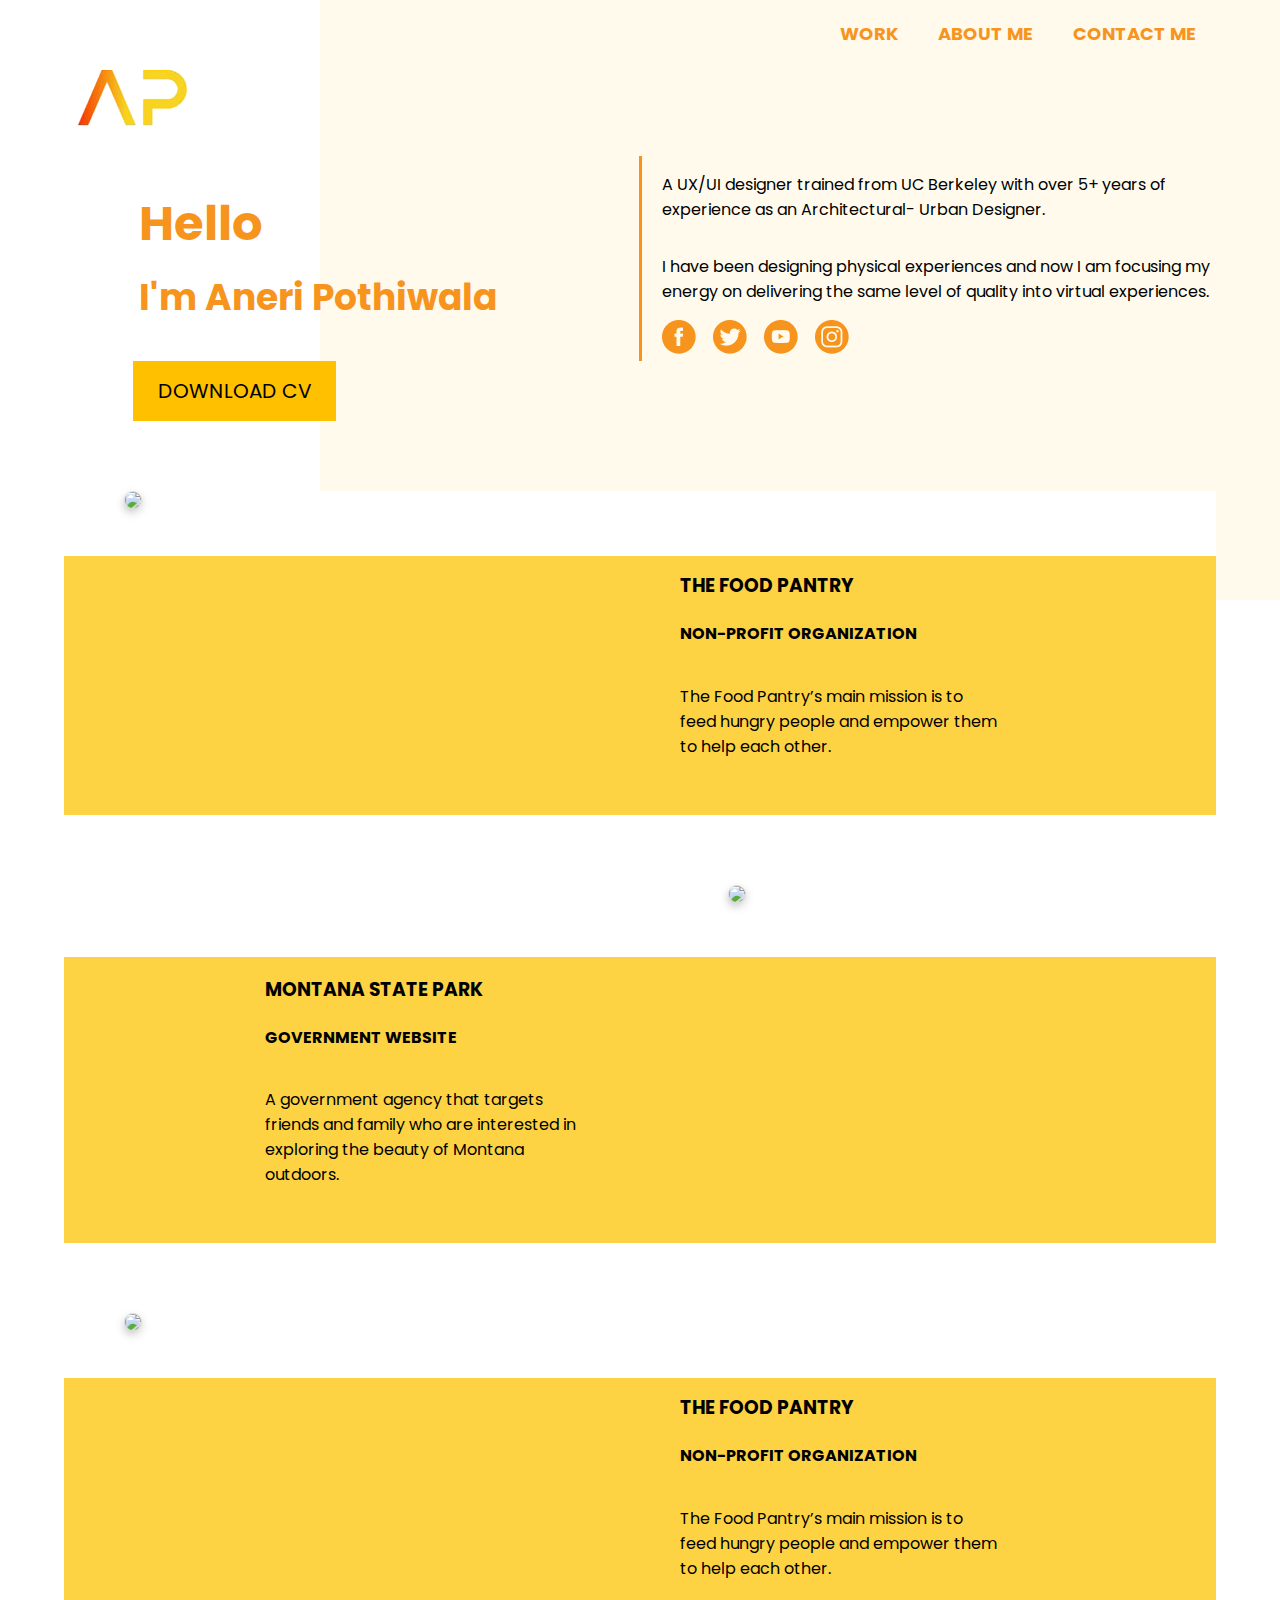
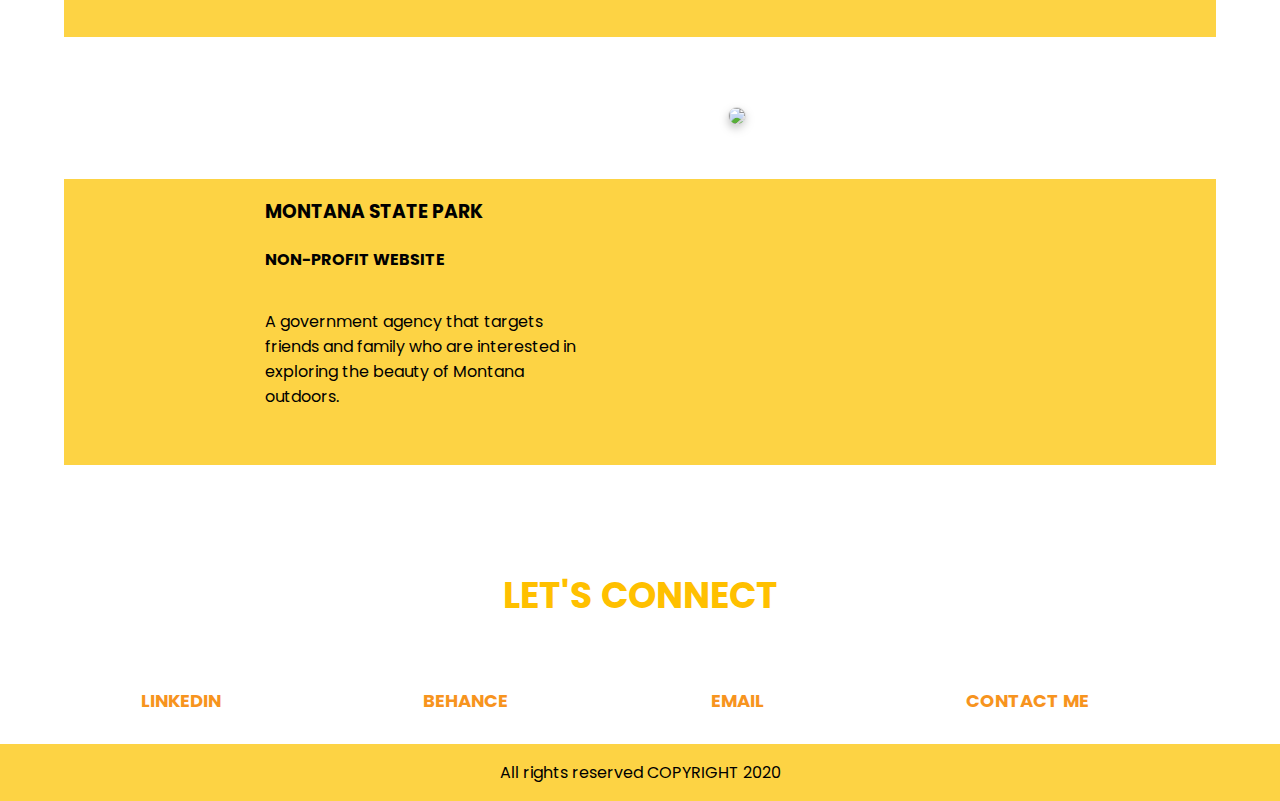
==== index.html @ 705a5108 "1" ====
<!DOCTYPE html>
<html lang="en">
<head>
    <link rel="stylesheet" type="text/css" href="css/style1.css">
    <link rel="preconnect" href="https://fonts.gstatic.com">
    <link href="https://fonts.googleapis.com/css2?family=Poppins:ital,wght@0,100;0,200;0,300;0,400;0,500;0,600;0,700;0,800;0,900;1,100;1,200;1,300;1,400;1,500;1,600;1,700;1,800;1,900&display=swap" rel="stylesheet">
    <meta charset="UTF-8">
    <meta name="viewport" content="width=device-width, initial-scale=1.0">
    <title>Document</title>
	<style>


</style>
</head>

<body>

<!-- Nav HTML -->

<div class="container">

    <div class="row navigation">
        <a href="#">WORK</a>
        <a href="about.html">ABOUT ME</a>
        <a href="#">CONTACT ME</a>
    </div>

<div class="row logo"></div>

<div class= "row">
    <div class= "leftcontent">
        <h1>Hello</h1>
        <h2>I'm Aneri Pothiwala</h2>
            
    </div>

    <div class="line"></div>

    <div class="rightcontent">
        <p>
            A UX/UI designer trained from UC Berkeley with over 5+ years of experience as an Architectural- Urban Designer.
        </p>
        <p> 
            I have been designing physical experiences and now I am focusing my energy on delivering the same level of quality into virtual experiences.
        </p>
		
		<div>
		<img class="imagelogo" src="images/all.png" />
		</div>
		
    </div>
	
</div>


<a href="#" class="button">DOWNLOAD CV</a>
		

<div class="rectangle"></div>


<!-- Projects HTML -->


<div class="row website">
    <div class= "leftcontent">
        <img class="image1" src="images/mockup1food.jpg">
    </div>

    <div class= "rightcontent">
        <div class="text">
            <h3> THE FOOD PANTRY </h3>
            <h4>NON-PROFIT ORGANIZATION</h4>
            <P>The Food Pantry’s main mission is to feed hungry people and empower them to help each other. 
            </P>
        </div>  
    </div>
</div>

<div class="row website reverse">

    <div class= "rightcontent2">
        <img class="image1 image-right" src="images/mockup2park.jpg">
    </div>

    <div class= "leftcontent2">
        <div class="text2">
            <h3> MONTANA STATE PARK </h3>
            <h4>GOVERNMENT WEBSITE</h4>
            <P>A government agency that targets friends and family who are interested in exploring the beauty of Montana outdoors. 
            </P>
        </div>  
    </div>
	
</div>

<div class="row website">
    <div class= "leftcontent">
        <img class="image1" src="images/mockup1food.jpg">
    </div>

    <div class= "rightcontent">
        <div class="text">
            <h3> THE FOOD PANTRY </h3>
            <h4>NON-PROFIT ORGANIZATION</h4>
            <P>The Food Pantry’s main mission is to feed hungry people and empower them to help each other. 
            </P>
        </div>  
    </div>
</div>

<div class="row website reverse">

    <div class= "rightcontent2">
        <img class="image1 image-right" src="images/mockup2park.jpg">
    </div>

    <div class= "leftcontent2">
	    <div class="text2">
            <h3> MONTANA STATE PARK </h3>
            <h4>NON-PROFIT WEBSITE</h4>
            <P>A government agency that targets friends and family who are interested in exploring the beauty of Montana outdoors. 
            </P>
        </div>
    </div>
</div>

</div>

<!-- Arrow animation HTML -->

<div class="arrow bounce">
    <a class="fa fa-arrow-down fa-2x" href="#"></a>
  </div>

<!-- Footer HTML -->


<div class="footer">
    <h2>LET'S CONNECT</h2>

    <div class="footernavname">
		<a href="#">LINKEDIN</a>
		<a href="#">BEHANCE</a>
		<a href="#">EMAIL</a>
		<a href="#">CONTACT ME</a>
    </div>

    <div class= "footer1">
    <p>All rights reserved   COPYRIGHT 2020</p>
    </div>
</div>




</body>
<script src="https://code.jquery.com/jquery-3.5.1.min.js" integrity="sha256-9/aliU8dGd2tb6OSsuzixeV4y/faTqgFtohetphbbj0=" crossorigin="anonymous"></script>
<script src="https://ajax.googleapis.com/ajax/libs/jquery/3.5.1/jquery.min.js"></script>
<!-- <script src="js/index.js"></script> -->
---- css/style1.css ----
body{
    font-family: 'Poppins', sans-serif;
    margin: 0px;
}

.container {
    display:flex;
    width: 90%;
    margin: 0 5%;
    flex-direction: column;
    justify-content: center;
    overflow: hidden;
}

.row{
    display: flex;
    flex-wrap: wrap;
    justify-content: space-around;
}
.reverse{
    flex-direction: row-reverse;
}

.leftcontent{
    padding-left: 20px;
    flex: 1;
    flex-basis: 400px;
}

.rightcontent{
    padding-left: 20px;
    flex: 1;
    flex-basis: 400px;
}

.line {
    border-left: 3px solid #F7941E;
}

p{
    display: inline-block;
    width: auto;
}

.leftcontent h1{
    color: #F7941E;
    margin-left: 10%;
    font-size: 48px;
    margin-bottom: -20px;
}

.leftcontent h1:hover {
    color: #FFC000;
}


.leftcontent h2{
    color: #F7941E;
    margin-left: 10%;
    font-size: 36px;
    position: relative;
    /* opacity:0; */
}

.leftcontent h2:hover {
    color: #FFC000;
}

/* Navigation styles */

.logo{
    display: flex;
    width: 198px;
    height: 109px;
    margin-left: -35px;
    background-image:url("../images/logo.png");
    background-size: cover;
    background-repeat: no-repeat;
    background-position: top;
    }


.logo:hover{
    width: 220px;
}


.navigation {
    justify-content: flex-end;
    }



.navigation a {
    cursor: pointer;
    text-decoration: none;
    color: #F7941E;
    font-size: 18px;
    line-height: 27px;
    font-weight: Bold;
    margin: 20px;
    margin-bottom: 0%;
    }

    .navigation:hover a {
        text-decoration: underline;
        
    }


.rectangle{
    position: absolute;
    width: 75%;
    height: 600px;
    right: 0px;
    top: 0px;
    background: rgba(253, 210, 68, 0.479);
    opacity: 0.22;
    z-index: -1;
    display: block;
    }

.button{
    display: inline-block;
    background-color: #FFC000;
    color: black;
    font-size: 20px;
    text-align: center;
    cursor: pointer;
    padding: 15px ;
    text-decoration: none;
    width: 15%;
    margin-left: 6%;
}

.button:hover {
    background-color:#F7941E; 
    color: white;
    font-weight: bold;
}


/* PROJECT styles */

.website{
    margin-top: 70px;
    padding-bottom: 40px;
    padding-left: 40px;
    background: linear-gradient(to bottom, white 0%,white 20%,#000000 20%, #fdd344 20%, #FDD344 100%);
    
}

/* .website:hover .image1 {
    border: 3px solid purple;

} */


.image1:hover {
    width: 85%;

}


.imagelogo:hover{
    width:35%;
}


/* .website:hover .text {
    border: 3px solid red;
} */

.text:hover h3 {
    font-size: 30px;
    /* border: 3px solid red; */

}


.text2:hover h3 {
    font-size: 30px;
    /* border: 3px solid red; */

}

.text{
    margin-top: 80px;
    margin-right: 20px;
    max-width: 60%;
    }

.image1{
    width: 80%;
    border: 1px solid #DCDCDC;
    filter: drop-shadow(0px 4px 4px rgba(0, 0, 0, 0.25));
    border-radius: 25px;
    margin: 0 auto;
    }

.leftcontent2{
    margin-left: 30px;
    padding-left: 20px;
    flex: 1;
    flex-basis: 0%;
    flex-basis: 400px;
    }

.rightcontent2{
    margin-right: -100px;
    padding-left: 20px;
    flex: 1;
    flex-basis: 0%;
    flex-basis: 400px;
    margin-right: -65px;
    }

.text2{
    margin-top: 90px;
    margin-left: 20%;
    max-width: 60%;
    }



/* Footer styles */

.footer h2{
    display: flex;
    align-items: center;
    justify-content: center;
    text-align: center;
    font-size: 36px;
    margin-top: 5%;
    color: #FFC000;
    }

.footernav {
    display: flex;
    align-items: center;
    justify-content: space-evenly;
    transition: all 1s;
    }

.footernavname {
    display: flex;
    align-items: center;
    justify-content: space-around;
    text-align: center;
    font-size: 18px;
    font-weight: bold;
	margin-right:90px;
    margin-left:40px;
    margin-top:5%;
    }

.footernavname a{
    color: #F7941E;
    text-decoration: none;
    }

.circle {
    background: #FFC000;
    border-radius: 50%;
    width: 150px;
    height: 150px;
}

.footer1{
    display: flex;
    width: 100%;
    align-items: center;
    justify-content: center;
    background-color: #FDD344;
    margin-top: 30px;
    }





/* mediaqueries */


@media only screen and (max-width: 900px) {
    /* .reverse {
        flex-direction:row;
    } */
    .text2{
        margin-left: 0px;
    }

    .leftcontent h1{
        margin-left: 0%;
    }

    .leftcontent h2{
        margin-left: 0%;
    }

    .button {
        width: 30%;
        margin-left: 3%;
        margin-top: 3%;
    }
}



    /* @media only screen and (max-width: 1000px) {
        .reverse {
            flex-direction:row;
        }
        .text2{
            margin-left: 0px;
        }
    } */


@media only screen and (max-width: 1200px){

    .button {
        width: 30%;
        margin-left: 3%;
        margin-top: 3%;
    }
}



/* Animations */


a { color: orange; text-decoration: none; }

.arrow {
  text-align: center;
  margin: 8% 0;
}
.bounce {
  -moz-animation: bounce 2s infinite;
  -webkit-animation: bounce 2s infinite;
  animation: bounce 2s infinite;
}

@keyframes bounce {
  0%, 20%, 50%, 80%, 100% {
    transform: translateY(0);
  }
  40% {
    transform: translateY(-30px);
  }
  60% {
    transform: translateY(-15px);
  }
}



/* tutoring */

#name, 
#cvBtn,
#mainBody,
.mainBlurb{
    position: relative;
}
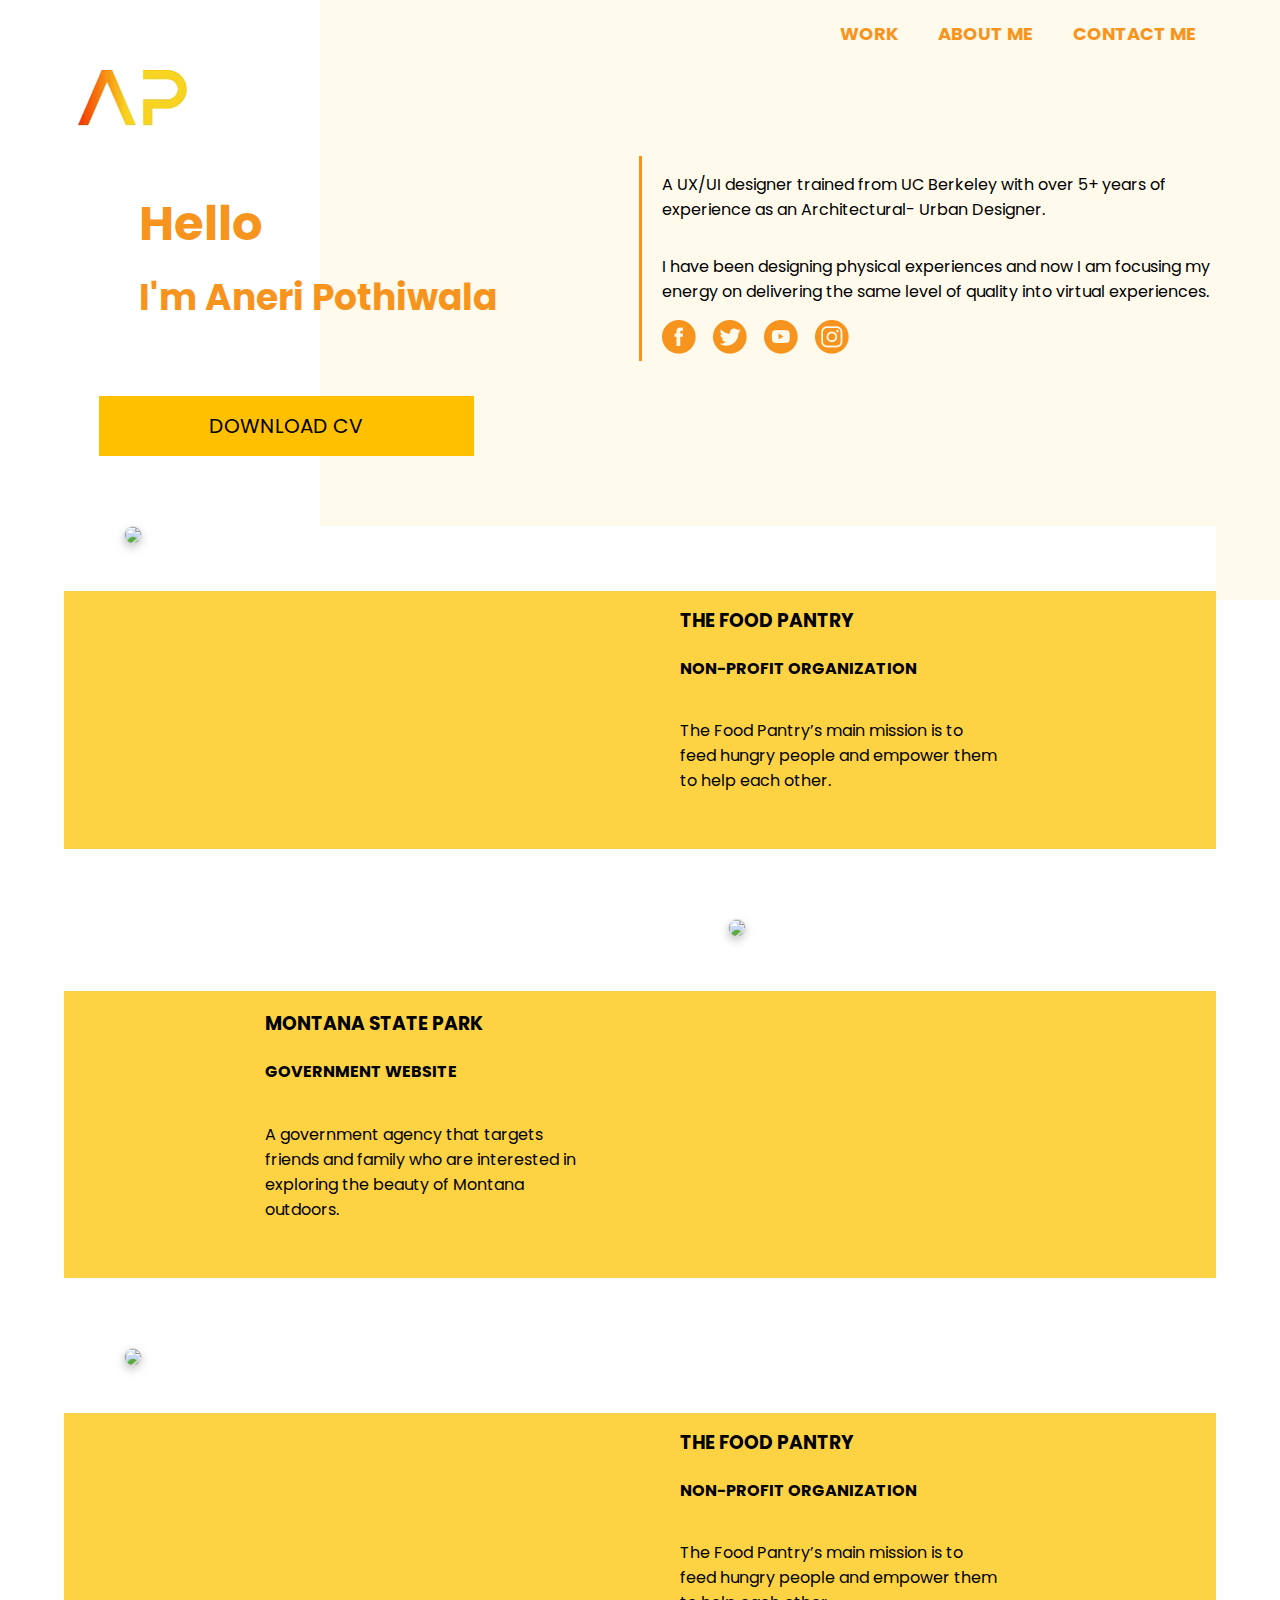
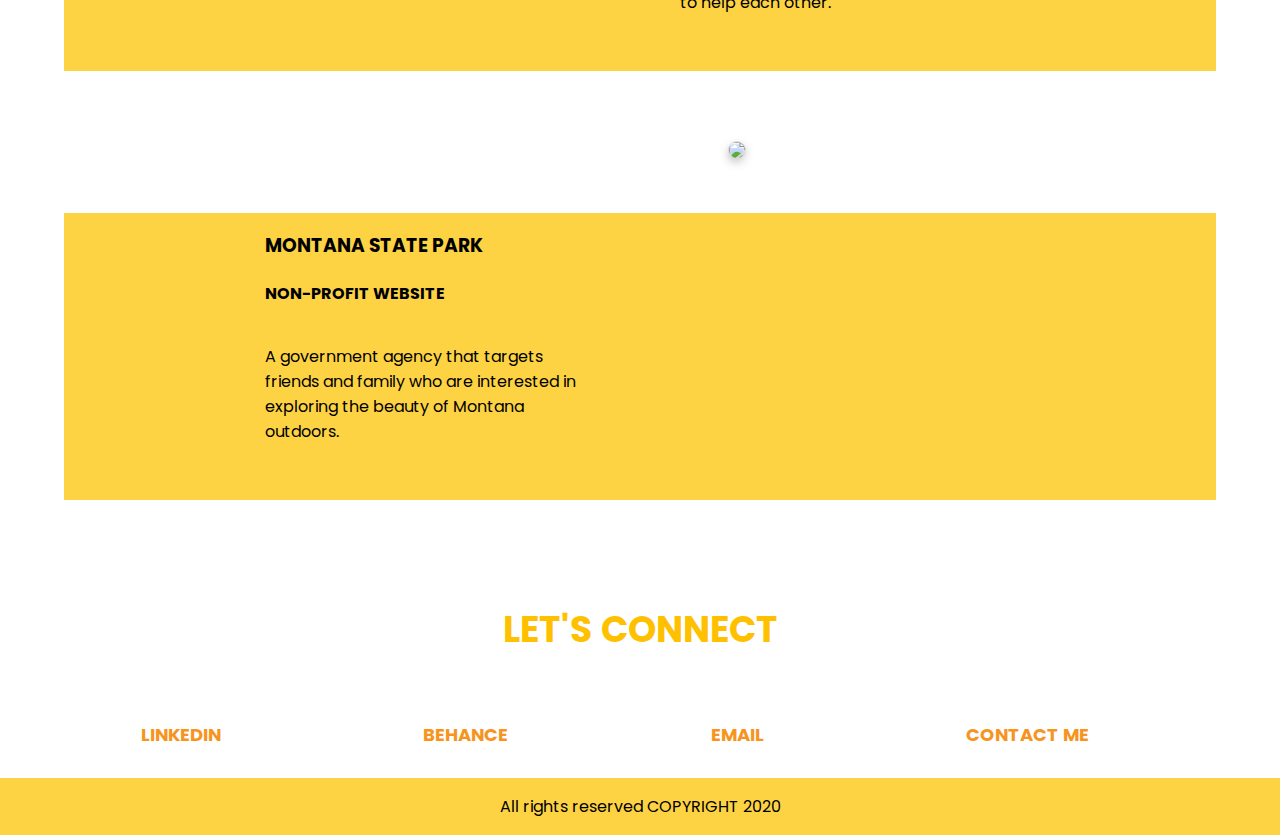
==== commit e6e792dd: "about and work page changes" ====
--- a/index.html
+++ b/index.html
@@ -64,7 +64,7 @@
 
 <div class="row website">
     <div class= "leftcontent">
-        <img class="image1" src="images/mockup1food.jpg">
+        <img class="image1" src="images/mockup2park.jpg">
     </div>
 
     <div class= "rightcontent">
@@ -96,7 +96,7 @@
 
 <div class="row website">
     <div class= "leftcontent">
-        <img class="image1" src="images/mockup1food.jpg">
+        <img class="image1" src="images/mockup2park.jpg">
     </div>
 
     <div class= "rightcontent">
--- a/css/style1.css
+++ b/css/style1.css
@@ -1,368 +1,372 @@
-
-body{
-    font-family: 'Poppins', sans-serif;
-    margin: 0px;
+body {
+font-family: "Poppins", sans-serif;
+margin: 0px;
 }
 
 .container {
-    display:flex;
-    width: 90%;
-    margin: 0 5%;
-    flex-direction: column;
-    justify-content: center;
-    overflow: hidden;
-}
-
-.row{
-    display: flex;
-    flex-wrap: wrap;
-    justify-content: space-around;
-}
-.reverse{
-    flex-direction: row-reverse;
-}
-
-.leftcontent{
-    padding-left: 20px;
-    flex: 1;
-    flex-basis: 400px;
-}
-
-.rightcontent{
-    padding-left: 20px;
-    flex: 1;
-    flex-basis: 400px;
+display: flex;
+width: 90%;
+margin: 0 5%;
+flex-direction: column;
+justify-content: center;
+overflow: hidden;
+}
+
+.row {
+display: flex;
+flex-wrap: wrap;
+justify-content: space-around;
+}
+.reverse {
+flex-direction: row-reverse;
+}
+
+.leftcontent {
+padding-left: 20px;
+flex: 1;
+flex-basis: 400px;
+}
+
+.rightcontent {
+padding-left: 20px;
+flex: 1;
+flex-basis: 400px;
 }
 
 .line {
-    border-left: 3px solid #F7941E;
-}
-
-p{
-    display: inline-block;
-    width: auto;
-}
-
-.leftcontent h1{
-    color: #F7941E;
+border-left: 3px solid #f7941e;
+}
+
+p {
+display: inline-block;
+width: auto;
+}
+
+.leftcontent h1 {
+color: #f7941e;
+margin-left: 10%;
+font-size: 48px;
+margin-bottom: -20px;
+}
+
+.leftcontent h1:hover {
+color: #ffc000;
+}
+
+.leftcontent h2 {
+color: #f7941e;
+margin-left: 10%;
+font-size: 36px;
+position: relative;
+/* opacity:0; */
+}
+
+.leftcontent h2:hover {
+color: #ffc000;
+}
+
+/* Navigation styles */
+
+.logo {
+display: flex;
+width: 198px;
+height: 109px;
+margin-left: -35px;
+background-image: url("../images/logo.png");
+background-size: cover;
+background-repeat: no-repeat;
+background-position: top;
+}
+
+.logo:hover {
+width: 220px;
+}
+
+.navigation {
+justify-content: flex-end;
+}
+
+.navigation a {
+cursor: pointer;
+text-decoration: none;
+color: #f7941e;
+font-size: 18px;
+line-height: 27px;
+font-weight: Bold;
+margin: 20px;
+margin-bottom: 0%;
+}
+
+.navigation:hover a {
+text-decoration: underline;
+}
+
+.rectangle {
+position: absolute;
+width: 75%;
+height: 600px;
+right: 0px;
+top: 0px;
+background: rgba(253, 210, 68, 0.479);
+opacity: 0.22;
+z-index: -1;
+display: block;
+}
+
+.button {
+display: inline-block;
+background-color: #ffc000;
+color: black;
+font-size: 20px;
+text-align: center;
+cursor: pointer;
+padding: 15px;
+text-decoration: none;
+width: 15%;
+margin-left: 6%;
+}
+
+.button:hover {
+background-color: #f7941e;
+color: white;
+font-weight: bold;
+}
+
+/* PROJECT styles */
+
+.website {
+margin-top: 70px;
+padding-bottom: 40px;
+padding-left: 40px;
+background: linear-gradient(
+to bottom,
+white 0%,
+white 20%,
+#000000 20%,
+#fdd344 20%,
+#fdd344 100%
+);
+}
+
+/* .website:hover .image1 {
+border: 3px solid purple;
+
+} */
+
+/* .image1:hover {
+width: 85%;
+}
+
+.imagelogo:hover {
+width: 35%;
+}
+
+.text:hover h3 {
+font-size: 30px;
+}
+
+.text2:hover h3 {
+font-size: 30px;
+} */
+
+.text {
+margin-top: 80px;
+margin-right: 20px;
+max-width: 60%;
+}
+
+.image1 {
+width: 80%;
+
+border: 1px solid #dcdcdc;
+filter: drop-shadow(0px 4px 4px rgba(0, 0, 0, 0.25));
+border-radius: 25px;
+margin: 0 auto;
+}
+
+.leftcontent2 {
+margin-left: 30px;
+padding-left: 20px;
+flex: 1;
+flex-basis: 0%;
+flex-basis: 400px;
+}
+
+.rightcontent2 {
+margin-right: -100px;
+padding-left: 20px;
+flex: 1;
+flex-basis: 0%;
+flex-basis: 400px;
+margin-right: -65px;
+}
+
+.text2 {
+margin-top: 90px;
+margin-left: 20%;
+max-width: 60%;
+}
+
+/* Footer styles */
+
+.footer h2 {
+display: flex;
+align-items: center;
+justify-content: center;
+text-align: center;
+font-size: 36px;
+margin-top: 5%;
+color: #ffc000;
+}
+
+.footernav {
+display: flex;
+align-items: center;
+justify-content: space-evenly;
+transition: all 1s;
+}
+
+.footernavname {
+display: flex;
+align-items: center;
+justify-content: space-around;
+text-align: center;
+font-size: 18px;
+font-weight: bold;
+margin-right: 90px;
+margin-left: 40px;
+margin-top: 5%;
+}
+
+.footernavname a {
+color: #f7941e;
+text-decoration: none;
+}
+
+.circle {
+background: #ffc000;
+border-radius: 50%;
+width: 150px;
+height: 150px;
+}
+
+.footer1 {
+display: flex;
+width: 100%;
+align-items: center;
+justify-content: center;
+background-color: #fdd344;
+margin-top: 30px;
+}
+
+/* mediaqueries */
+
+@media only screen and (max-width: 900px) {
+/* .reverse {
+flex-direction:row;
+} */
+.text2 {
+margin-left: 0px;
+}
+
+.leftcontent h1 {
+margin-left: 0%;
+}
+
+.leftcontent h2 {
+margin-left: 0%;
+}
+.image1 {
+    width: 100%;
+}
+.rightcontent2 {
+    margin-right: 10%;
     margin-left: 10%;
-    font-size: 48px;
-    margin-bottom: -20px;
-}
-
-.leftcontent h1:hover {
-    color: #FFC000;
-}
-
-
-.leftcontent h2{
-    color: #F7941E;
-    margin-left: 10%;
-    font-size: 36px;
-    position: relative;
-    /* opacity:0; */
-}
-
-.leftcontent h2:hover {
-    color: #FFC000;
-}
-
-/* Navigation styles */
-
-.logo{
-    display: flex;
-    width: 198px;
-    height: 109px;
-    margin-left: -35px;
-    background-image:url("../images/logo.png");
-    background-size: cover;
-    background-repeat: no-repeat;
-    background-position: top;
-    }
-
-
-.logo:hover{
-    width: 220px;
-}
-
-
-.navigation {
-    justify-content: flex-end;
-    }
-
-
-
-.navigation a {
-    cursor: pointer;
-    text-decoration: none;
-    color: #F7941E;
-    font-size: 18px;
-    line-height: 27px;
-    font-weight: Bold;
-    margin: 20px;
-    margin-bottom: 0%;
-    }
-
-    .navigation:hover a {
-        text-decoration: underline;
-        
-    }
-
-
-.rectangle{
-    position: absolute;
-    width: 75%;
-    height: 600px;
-    right: 0px;
-    top: 0px;
-    background: rgba(253, 210, 68, 0.479);
-    opacity: 0.22;
-    z-index: -1;
-    display: block;
-    }
-
-.button{
-    display: inline-block;
-    background-color: #FFC000;
-    color: black;
-    font-size: 20px;
-    text-align: center;
-    cursor: pointer;
-    padding: 15px ;
-    text-decoration: none;
-    width: 15%;
-    margin-left: 6%;
-}
-
-.button:hover {
-    background-color:#F7941E; 
-    color: white;
-    font-weight: bold;
-}
-
-
-/* PROJECT styles */
-
-.website{
-    margin-top: 70px;
-    padding-bottom: 40px;
-    padding-left: 40px;
-    background: linear-gradient(to bottom, white 0%,white 20%,#000000 20%, #fdd344 20%, #FDD344 100%);
-    
-}
-
-/* .website:hover .image1 {
-    border: 3px solid purple;
-
-} */
-
-
-.image1:hover {
-    width: 85%;
-
-}
-
-
-.imagelogo:hover{
-    width:35%;
-}
-
-
-/* .website:hover .text {
-    border: 3px solid red;
-} */
-
-.text:hover h3 {
-    font-size: 30px;
-    /* border: 3px solid red; */
-
-}
-
-
-.text2:hover h3 {
-    font-size: 30px;
-    /* border: 3px solid red; */
-
-}
-
-.text{
-    margin-top: 80px;
-    margin-right: 20px;
-    max-width: 60%;
-    }
-
-.image1{
-    width: 80%;
-    border: 1px solid #DCDCDC;
-    filter: drop-shadow(0px 4px 4px rgba(0, 0, 0, 0.25));
-    border-radius: 25px;
-    margin: 0 auto;
-    }
-
-.leftcontent2{
-    margin-left: 30px;
-    padding-left: 20px;
+    padding-left: 0px;
     flex: 1;
     flex-basis: 0%;
     flex-basis: 400px;
+    
+    align-items: center;
     }
 
-.rightcontent2{
-    margin-right: -100px;
-    padding-left: 20px;
-    flex: 1;
-    flex-basis: 0%;
-    flex-basis: 400px;
-    margin-right: -65px;
+    .website {
+        padding-left: 0px;
     }
-
+.button {
+width: 50%;
+margin-left: 3%;
+margin-top: 3%;
+}
+.line {
+display: none;
+}
+
+}
+
+@media (min-width: 901px) {
+.button {
+width: 30%;
+margin-left: 3%;
+margin-top: 3%;
+}
+}
+
+/* @media only screen and (max-width: 1000px) {
+.reverse {
+    flex-direction:row;
+}
 .text2{
-    margin-top: 90px;
-    margin-left: 20%;
-    max-width: 60%;
-    }
-
-
-
-/* Footer styles */
-
-.footer h2{
-    display: flex;
-    align-items: center;
-    justify-content: center;
-    text-align: center;
-    font-size: 36px;
-    margin-top: 5%;
-    color: #FFC000;
-    }
-
-.footernav {
-    display: flex;
-    align-items: center;
-    justify-content: space-evenly;
-    transition: all 1s;
-    }
-
-.footernavname {
-    display: flex;
-    align-items: center;
-    justify-content: space-around;
-    text-align: center;
-    font-size: 18px;
-    font-weight: bold;
-	margin-right:90px;
-    margin-left:40px;
-    margin-top:5%;
-    }
-
-.footernavname a{
-    color: #F7941E;
-    text-decoration: none;
-    }
-
-.circle {
-    background: #FFC000;
-    border-radius: 50%;
-    width: 150px;
-    height: 150px;
-}
-
-.footer1{
-    display: flex;
-    width: 100%;
-    align-items: center;
-    justify-content: center;
-    background-color: #FDD344;
-    margin-top: 30px;
-    }
-
-
-
-
-
-/* mediaqueries */
-
-
-@media only screen and (max-width: 900px) {
-    /* .reverse {
-        flex-direction:row;
-    } */
-    .text2{
-        margin-left: 0px;
-    }
-
-    .leftcontent h1{
-        margin-left: 0%;
-    }
-
-    .leftcontent h2{
-        margin-left: 0%;
-    }
-
-    .button {
-        width: 30%;
-        margin-left: 3%;
-        margin-top: 3%;
-    }
-}
-
-
-
-    /* @media only screen and (max-width: 1000px) {
-        .reverse {
-            flex-direction:row;
-        }
-        .text2{
-            margin-left: 0px;
-        }
-    } */
-
-
-@media only screen and (max-width: 1200px){
-
-    .button {
-        width: 30%;
-        margin-left: 3%;
-        margin-top: 3%;
-    }
-}
-
-
+    margin-left: 0px;
+}
+} */
+
+@media only screen and (max-width: 1200px) {
+/* .button {
+width: 30%;
+margin-left: 3%;
+margin-top: 3%;
+} */
+}
 
 /* Animations */
 
-
-a { color: orange; text-decoration: none; }
+a {
+color: orange;
+text-decoration: none;
+}
 
 .arrow {
-  text-align: center;
-  margin: 8% 0;
+text-align: center;
+margin: 8% 0;
 }
 .bounce {
-  -moz-animation: bounce 2s infinite;
-  -webkit-animation: bounce 2s infinite;
-  animation: bounce 2s infinite;
+-moz-animation: bounce 2s infinite;
+-webkit-animation: bounce 2s infinite;
+animation: bounce 2s infinite;
 }
 
 @keyframes bounce {
-  0%, 20%, 50%, 80%, 100% {
-    transform: translateY(0);
-  }
-  40% {
-    transform: translateY(-30px);
-  }
-  60% {
-    transform: translateY(-15px);
-  }
-}
-
-
+0%,
+20%,
+50%,
+80%,
+100% {
+transform: translateY(0);
+}
+40% {
+transform: translateY(-30px);
+}
+60% {
+transform: translateY(-15px);
+}
+}
 
 /* tutoring */
 
-#name, 
+#name,
 #cvBtn,
 #mainBody,
-.mainBlurb{
-    position: relative;
-}+.mainBlurb {
+position: relative;
+}
